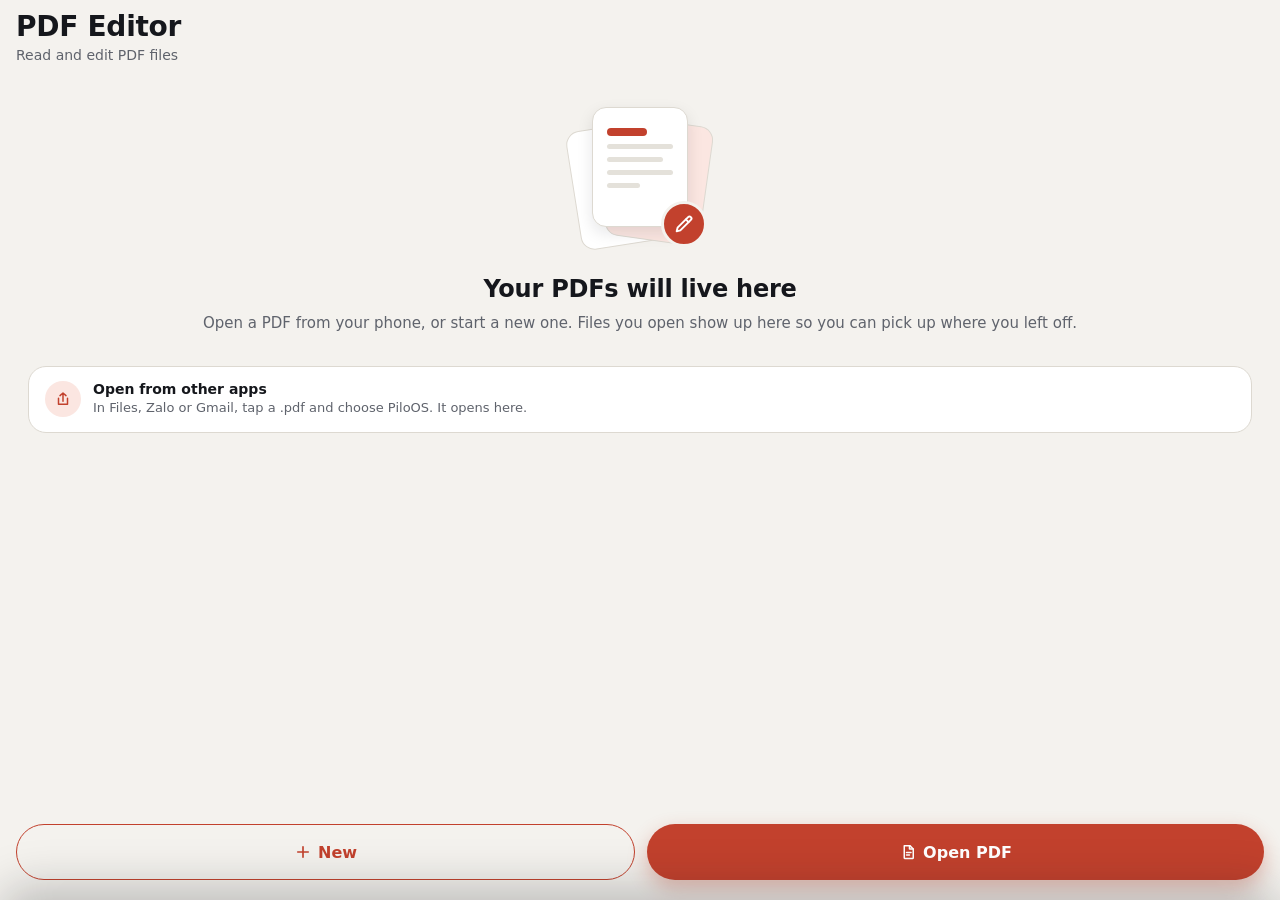
==== mini_apps/src/main/assets/mini_apps/pdf_editor/index.html @ da79ab3e "Add PPT Editor and PDF Editor mini apps PPT Editor: open, edit and present .pptx on the GenOffice pp" ====
<!DOCTYPE html>
<html lang="en" class="wait-launch">
<head>
  <meta charset="UTF-8">
  <meta name="viewport" content="width=device-width, initial-scale=1.0, maximum-scale=1.0, user-scalable=no, viewport-fit=cover">
  <title data-i18n="app.title">PDF Editor</title>
  <link rel="stylesheet" href="base.css">
  <link rel="stylesheet" href="shell.css">
  <link rel="stylesheet" href="style.css">
  <link rel="stylesheet" href="style-read.css">
  <link rel="stylesheet" href="style-sheets.css">
</head>
<body>
<section class="page shell" data-page="home" id="pgHome">
  <header class="shell-top" id="homeTop"></header>
  <div class="shell-body" id="homeBody"><div class="vl" id="homeList"></div></div>
  <div class="shell-actions" id="homeActions"></div>
</section>
<section class="page shell" data-page="doc" id="pgDoc" style="display:none">
  <header class="shell-top bk-top" id="docTop"></header>
  <div class="bk-ro hidden" id="docHint"></div>
  <div class="rd" id="rdWrap">
    <div class="rd-scroll" id="rdScroll"><div class="vl" id="rdHost"></div></div>
    <div class="rd-pill" id="rdPill" aria-live="polite"></div>
    <div class="rd-thumb" id="rdThumb" aria-hidden="true"></div>
    <div class="rd-float" id="rdFloat"></div>
    <div class="rd-busy hidden" id="rdBusy" role="status"></div>
  </div>
  <div class="dc-tools" id="docTools"></div>
  <div class="fd-panel hidden" id="fdPanel"></div>
  <div class="pgs hidden" id="pgsPanel"></div>
</section>
<div class="scrim" id="scrim"></div>
<div class="sheet" id="sheet" role="dialog" aria-modal="true"></div>
<div class="dlg" id="dlg" role="alertdialog" aria-modal="true"></div>
<div class="toast" id="toast" role="status"></div>
<script src="res/colors.js"></script>
<script src="res/dimens.js"></script>
<script src="res/strings.js"></script>
<script src="sdk.js"></script>
<script src="js/i18n/i18n.js"></script>
<script src="js/views/ui.js"></script>
<script src="js/views/icons.js"></script>
<script src="js/models/store.js"></script>
<script src="js/models/pdfsvc.js"></script>
<script src="js/models/doc.js"></script>
<script src="js/models/wrap.js"></script>
<script src="js/models/paragraphs.js"></script>
<script src="js/views/home-view.js"></script>
<script src="js/views/read-view.js"></script>
<script src="js/views/pages-view.js"></script>
<script src="js/views/find-view.js"></script>
<script src="js/views/sheets-view.js"></script>

<script src="js/viewmodels/app-vm.js"></script>
<script src="js/viewmodels/motion-vm.js"></script>
<script src="js/viewmodels/read-vm.js"></script>
<script src="js/viewmodels/text-vm.js"></script>
<script src="js/viewmodels/mark-vm.js"></script>
<script src="js/viewmodels/sign-vm.js"></script>
<script src="js/viewmodels/pages-vm.js"></script>
<script src="js/viewmodels/find-vm.js"></script>
<script src="js/viewmodels/viewer-vm.js"></script>
<script src="js/viewmodels/menu-vm.js"></script>
<script src="main.js"></script>
</body>
</html>
---- mini_apps/src/main/assets/mini_apps/pdf_editor/base.css ----
/* Base — reset, pages, round buttons, sheet, dialog, toast, buttons, fields. Colours: var(--name) from res/colors.js; sizes: var(--px-N) from res/dimens.js. Each app sets --head and --body fonts and its own look on top. */
:root{--out:cubic-bezier(.2,.8,.2,1);--spring:cubic-bezier(.34,1.56,.64,1)}
*{box-sizing:border-box;-webkit-tap-highlight-color:transparent}
html,body{margin:0;height:100%;background:var(--bg);color:var(--ink);font-family:var(--body);-webkit-text-size-adjust:100%}
button{font-family:inherit;color:inherit;cursor:pointer}
input,textarea,select{font-family:inherit;color:inherit}
.hidden{display:none!important}
html.wait-launch body{visibility:hidden}
.page{height:100vh;height:100dvh;display:flex;flex-direction:column;overflow:hidden;position:relative}
.scroll{flex:1 1 auto;min-height:0;overflow-y:auto;overflow-x:hidden;-webkit-overflow-scrolling:touch}
@keyframes rise{from{opacity:0;transform:translateY(8px)}to{opacity:1;transform:none}}
@keyframes pop{0%{transform:scale(.85);opacity:0}100%{transform:scale(1);opacity:1}}
@keyframes fade{from{opacity:0}to{opacity:1}}
@keyframes slide{from{opacity:0;transform:translateX(8px)}to{opacity:1;transform:none}}
@media (prefers-reduced-motion:reduce){*,*::before,*::after{animation-duration:1ms!important;transition-duration:1ms!important;scroll-behavior:auto!important}}
.round{width:var(--px-44);height:var(--px-44);border-radius:50%;border:1px solid var(--line);background:var(--card);display:flex;align-items:center;justify-content:center;padding:0;flex:none;transition:transform .15s var(--spring),background .2s}
.round:active{transform:scale(.88)}
.btn{height:var(--px-52);padding:0 var(--px-22);border:0;border-radius:var(--px-18);background:var(--accent);color:var(--white);font:700 15.5px var(--body);display:inline-flex;align-items:center;justify-content:center;gap:var(--px-8);transition:transform .15s var(--spring),opacity .2s;box-shadow:0 8px 20px var(--glow)}
.btn:active{transform:scale(.95)}.btn:disabled{opacity:.4;box-shadow:none}
.btn.light{background:var(--card);color:var(--ink);border:1px solid var(--line);box-shadow:none}.btn.red{background:var(--danger);box-shadow:none}
.btns{display:flex;gap:var(--px-10);margin-top:var(--px-18)}.btns .btn{flex:1}
.scrim{position:fixed;inset:0;background:var(--scrim);opacity:0;pointer-events:none;transition:opacity .25s;z-index:8}
.scrim.on{opacity:1;pointer-events:auto}
.sheet{position:fixed;left:0;right:0;bottom:0;max-height:90vh;overflow-y:auto;padding:var(--px-12) var(--px-20) calc(var(--px-28) + env(safe-area-inset-bottom));border-radius:var(--px-30) var(--px-30) 0 0;background:var(--bg);box-shadow:0 -14px 48px var(--shadow-hi);transform:translateY(105%);transition:transform .38s var(--out);z-index:9}
.sheet.on{transform:none}
.sheet::before{content:'';display:block;width:42px;height:5px;border-radius:3px;background:var(--line);margin:0 auto var(--px-16)}
.sheet h2{margin:0 0 var(--px-14);font:700 24px var(--head);letter-spacing:-.01em}
.opt{display:flex;align-items:center;gap:var(--px-12);width:100%;padding:var(--px-15,15px) var(--px-4);border:0;border-top:1px solid var(--line);background:transparent;text-align:left;font:600 16.5px var(--body)}
.opt:first-of-type{border-top:0}
.opt .tick{margin-left:auto;color:var(--accent);opacity:0}.opt.on .tick{opacity:1}.opt.danger{color:var(--danger)}
.opt svg{flex:none;color:var(--muted)}
.dlg{position:fixed;left:var(--px-24);right:var(--px-24);top:50%;transform:translateY(-46%) scale(.92);padding:var(--px-24);border-radius:var(--px-28);background:var(--bg);box-shadow:0 22px 64px var(--shadow-hi);opacity:0;pointer-events:none;transition:opacity .2s,transform .3s var(--spring);z-index:10}
.dlg.on{opacity:1;pointer-events:auto;transform:translateY(-50%)}
.dlg h2{margin:0;font:700 22px var(--head)}.dlg p{margin:var(--px-8) 0 0;font:400 15px/1.5 var(--body);color:var(--muted)}
.toast{position:fixed;left:50%;bottom:calc(var(--px-96) + env(safe-area-inset-bottom));transform:translate(-50%,16px);max-width:88%;padding:var(--px-12) var(--px-18);border-radius:var(--px-20);background:var(--ink);color:var(--white);font:600 14px var(--body);display:flex;align-items:center;gap:var(--px-14);opacity:0;pointer-events:none;transition:opacity .25s,transform .3s var(--spring);z-index:11}
.toast.on{opacity:1;transform:translate(-50%,0);pointer-events:auto}
.toast button{border:0;background:transparent;color:var(--accent-soft);font:700 14px var(--body);padding:0}
.field{display:block;width:100%;height:var(--px-52);padding:0 var(--px-16);border-radius:var(--px-16);border:1.5px solid var(--line);background:var(--card);font:500 16px var(--body);outline:0;transition:border-color .2s,box-shadow .2s}
.field:focus{border-color:var(--accent);box-shadow:0 0 0 4px var(--accent-soft)}
.empty{display:flex;flex-direction:column;align-items:center;text-align:center;padding:var(--px-48) var(--px-32) var(--px-96)}
.empty h2{margin:var(--px-24) 0 0;font:700 26px/1.15 var(--head);letter-spacing:-.015em}
.empty p{margin:var(--px-12) 0 0;max-width:290px;font:400 15.5px/1.5 var(--body);color:var(--muted)}
@keyframes pgslide{from{opacity:0;transform:translateX(48px)}to{opacity:1;transform:none}}
@keyframes pgbackslide{from{opacity:0;transform:translateX(-24px)}to{opacity:1;transform:none}}
@keyframes pgback{from{opacity:0;transform:scale(.97)}to{opacity:1;transform:none}}
.pg-slide{animation:pgslide 340ms var(--out) both}.pg-backslide{animation:pgbackslide 260ms var(--out) both}
.ghost{position:fixed;z-index:30;pointer-events:none;overflow:hidden;box-sizing:border-box}
button{position:relative;transition:transform .15s var(--spring)}
button:active{transform:scale(.96)}
.rpl{position:absolute;inset:0;border-radius:inherit;overflow:hidden;pointer-events:none}
.rpl i{position:absolute;border-radius:50%;background:currentColor;opacity:.16;transform:scale(0);animation:rpl 520ms ease-out forwards}
@keyframes rpl{to{transform:scale(1);opacity:0}}
/* Entrance animations play once when the app opens. After that main.js puts class 'still' on <html>, so redrawing a list or coming back to a page never flashes. */
---- mini_apps/src/main/assets/mini_apps/pdf_editor/shell.css ----
/* shell.css — the layout contract of a screen. Link it after base.css (mk.sh --shell copies it).
   One screen is exactly the window high. The top bar and the action bar never move; ONLY .shell-body may scroll.
   The primary action lives in .shell-actions, so it is on screen without any scrolling. */
.shell{height:100vh;height:100dvh;display:flex;flex-direction:column;overflow:hidden;position:relative}
.shell-top{flex:none;display:flex;align-items:center;gap:var(--px-12);padding:calc(var(--px-12) + env(safe-area-inset-top)) var(--px-16) var(--px-8)}
.shell-title{margin:0;flex:1;min-width:0;font:600 var(--px-24)/1.1 var(--head);letter-spacing:-.01em;white-space:nowrap;overflow:hidden;text-overflow:ellipsis}
.shell-body{flex:1 1 auto;min-height:0;overflow-y:auto;overflow-x:hidden;padding:0 var(--px-16);scrollbar-width:none;-webkit-overflow-scrolling:touch}
.shell-body::-webkit-scrollbar{display:none}
/* a screen with nothing to scroll: a preview that takes whatever height is left */
.shell-body.fixed{overflow:hidden;display:flex;flex-direction:column;gap:var(--px-12)}
.shell-actions{flex:none;display:flex;align-items:center;gap:var(--px-12);padding:var(--px-12) var(--px-16) calc(var(--px-20) + env(safe-area-inset-bottom))}
.shell-actions .btn{flex:1;min-width:0;height:var(--px-56);border-radius:var(--px-28);font-size:17px}
.shell-actions .round{width:var(--px-56);height:var(--px-56)}

/* dark variant: a preview-first screen drawn on the app's dark colour */
.shell.dark{background:var(--dark);color:var(--on-accent)}
.shell.dark .shell-title{color:var(--on-accent)}
.shell.dark .round{background:rgba(255,255,255,.1);border-color:rgba(255,255,255,.28);color:var(--on-accent)}

/* tabs that switch how the preview is shown */
.seg{flex:none;display:flex;gap:var(--px-4);padding:var(--px-4);height:var(--px-48);box-sizing:border-box;border-radius:var(--px-24);background:rgba(255,255,255,.12)}
.seg button{flex:1;border:0;border-radius:var(--px-20);background:transparent;color:var(--accent-soft);font:700 var(--px-14) var(--body)}
.seg button.on{background:var(--white);color:var(--ink);font-weight:800}

/* the preview slot takes what is left; the picture inside keeps its ratio */
.stage-slot{flex:1 1 auto;min-height:0;display:flex;align-items:center;justify-content:center}
.stage{position:relative;width:100%;height:100%;border-radius:var(--px-28);overflow:hidden;background:var(--dark);box-shadow:0 22px 48px rgba(0,0,0,.45),0 0 0 1px rgba(255,255,255,.16)}
.stage>canvas,.stage>img,.stage>video{display:block;width:100%;height:100%;object-fit:cover}

/* tool buttons: each opens a sheet; the label on top, the current value under it */
.tool-row{flex:none;display:grid;grid-template-columns:repeat(4,minmax(0,1fr));gap:var(--px-8)}
.tool{min-height:var(--px-60);padding:var(--px-8) var(--px-4);border-radius:var(--px-16);border:1px solid rgba(255,255,255,.22);background:rgba(255,255,255,.1);color:var(--on-accent);display:flex;flex-direction:column;align-items:center;justify-content:center;gap:var(--px-2)}
.tool small{font:700 var(--px-12) var(--body);color:var(--accent-soft)}
.tool b{max-width:100%;font:800 var(--px-14) var(--body);white-space:nowrap;overflow:hidden;text-overflow:ellipsis}
.tool:active{transform:scale(.96)}
---- mini_apps/src/main/assets/mini_apps/pdf_editor/style.css ----
/* PDF Editor: fonts, shared buttons, the home page and the error sheet. The document page is in style-read.css. */
@font-face{font-family:'Bricolage Grotesque';src:url('/pilo-fonts/bricolage_grotesque.ttf') format('truetype');font-weight:200 800;font-display:swap}
@font-face{font-family:'PdfArimo';src:url('fonts/engine/Arimo.ttf') format('truetype')}
@font-face{font-family:'PdfTinos';src:url('fonts/engine/Tinos-Regular.ttf') format('truetype')}
@font-face{font-family:'PdfTinos';font-weight:700;src:url('fonts/engine/Tinos-Bold.ttf') format('truetype')}
@font-face{font-family:'PdfCousine';src:url('fonts/engine/Cousine-Regular.ttf') format('truetype')}
@font-face{font-family:'PdfCousine';font-weight:700;src:url('fonts/engine/Cousine-Bold.ttf') format('truetype')}
@font-face{font-family:'Instrument Sans';src:url('/pilo-fonts/instrument_sans.ttf') format('truetype');font-weight:400 700;font-display:swap}
:root{--head:'Bricolage Grotesque',system-ui,sans-serif;--body:'Instrument Sans',system-ui,sans-serif}
.shell-title{font-family:var(--head);font-weight:700;font-size:28px}
.btn.ol{background:transparent;color:var(--accent);border:1.5px solid var(--accent);box-shadow:none}
.btn.ol:active{background:var(--accent-soft)}
.ib{flex:none;width:var(--px-44);height:var(--px-44);padding:0;border:0;border-radius:50%;background:transparent;color:var(--ink);display:flex;align-items:center;justify-content:center}
.ib.off{opacity:.35}
.pill{flex:none;height:var(--px-40);padding:0 var(--px-16);border:1.5px solid var(--accent);border-radius:var(--px-20);background:transparent;color:var(--accent);font:600 14px var(--body);display:inline-flex;align-items:center;gap:var(--px-6)}
.pill.solid{background:var(--accent);color:var(--on-accent)}
.pill:disabled{background:var(--chip);border-color:var(--chip);color:var(--muted)}
.pad{height:calc(var(--px-96) + env(safe-area-inset-bottom))}

/* home */
.hm-ttl{flex:1;min-width:0}
.hm-sub{margin:var(--px-4) 0 0;font:400 14px var(--body);color:var(--muted)}
.hm-find{flex:1;display:flex;align-items:center;gap:var(--px-8);height:var(--px-48);padding:0 var(--px-4) 0 var(--px-16);border-radius:var(--px-24);background:var(--card);border:1.5px solid var(--accent)}
.hm-find>span{color:var(--muted);display:flex}
.hm-in{flex:1;min-width:0;border:0;outline:0;background:transparent;font:500 15px var(--body)}
.hm-find .ib{width:var(--px-40);height:var(--px-40)}
.vl{position:relative;flex:none}
.hm-hd{font:600 11px var(--body);letter-spacing:.08em;text-transform:uppercase;color:var(--muted)}
.hm-card{display:flex;align-items:center;gap:var(--px-12);height:68px;padding:0 var(--px-4) 0 var(--px-12);border-radius:var(--px-16);background:var(--card);border:1px solid var(--line);position:relative;overflow:hidden;transition:transform .15s var(--spring)}
.hm-card:active{transform:scale(.98)}
.hm-th{flex:none;width:36px;height:46px;border-radius:5px;background:var(--card);border:1px solid var(--line);padding:6px 5px;display:flex;flex-direction:column;gap:3px;box-shadow:0 1px 3px var(--shadow)}
.hm-th i{height:3px;width:70%;border-radius:2px;background:var(--accent)}
.hm-th b{height:2px;border-radius:1px;background:var(--chip)}.hm-th b:nth-child(3){width:85%}.hm-th b:nth-child(5){width:55%}
.hm-txt{flex:1;min-width:0;display:flex;flex-direction:column;gap:2px}
.hm-txt b{font:600 15px var(--body);white-space:nowrap;overflow:hidden;text-overflow:ellipsis}
.hm-txt small{display:flex;align-items:center;gap:6px;font:400 12px var(--body);color:var(--muted);white-space:nowrap;overflow:hidden;text-overflow:ellipsis}
.hm-dot{flex:none;width:6px;height:6px;border-radius:3px;display:inline-block}.hm-dot.ok{background:var(--ok)}.hm-dot.warn{background:var(--warn)}
.hm-more{width:40px;color:var(--muted)}
.hm-none{margin:var(--px-48) 0;text-align:center;color:var(--muted);font:400 15px var(--body)}
html:not(.still) .vrow.hr:nth-child(-n+5){animation:rise 360ms var(--out) both}
html:not(.still) .vrow.hr:nth-child(2){animation-delay:30ms}html:not(.still) .vrow.hr:nth-child(3){animation-delay:60ms}html:not(.still) .vrow.hr:nth-child(4){animation-delay:90ms}html:not(.still) .vrow.hr:nth-child(5){animation-delay:120ms}
.hm-empty{display:flex;flex-direction:column;align-items:center;text-align:center;padding:var(--px-32) var(--px-12) var(--px-24)}
.hm-empty h2{margin:var(--px-22) 0 0;font:700 24px/1.2 var(--head);letter-spacing:-.01em}
.hm-empty>p{margin:var(--px-8) 0 0;font:400 15px/1.5 var(--body);color:var(--muted)}
.hm-art{position:relative;width:150px;height:150px}
.hm-art span{position:absolute;border-radius:14px}
.hm-art .p1{left:8px;top:22px;width:96px;height:120px;background:var(--card);border:1px solid var(--line);transform:rotate(-9deg)}
.hm-art .p2{left:46px;top:18px;width:96px;height:120px;background:var(--accent-soft);border:1px solid var(--line);transform:rotate(8deg)}
.hm-art .p3{left:27px;top:4px;width:96px;height:120px;background:var(--card);border:1px solid var(--line);padding:20px 14px;display:flex;flex-direction:column;gap:8px;box-shadow:0 6px 16px var(--shadow)}
.hm-art .p3 i{height:8px;width:60%;border-radius:4px;background:var(--accent)}.hm-art .p3 b{height:5px;border-radius:3px;background:var(--chip)}.hm-art .p3 b:nth-child(3){width:85%}.hm-art .p3 b:nth-child(5){width:50%}
.hm-art .pen{right:8px;bottom:6px;width:46px;height:46px;border-radius:23px;background:var(--accent);color:var(--on-accent);border:3px solid var(--bg);display:flex;align-items:center;justify-content:center}
html:not(.still) .hm-art{animation:rise .5s var(--out) both}
html:not(.still) .hm-empty h2,html:not(.still) .hm-empty>p{animation:rise .45s var(--out) both .06s}
html:not(.still) .hm-btns{animation:rise .45s var(--out) both .12s}html:not(.still) .hm-tip{animation:rise .45s var(--out) both .18s}
.hm-btns{margin-top:var(--px-24);width:100%;display:flex;flex-direction:column;gap:var(--px-10)}
.hm-btns .btn{height:var(--px-52);border-radius:var(--px-26)}
.hm-tip{margin-top:var(--px-32);width:100%;padding:var(--px-14) var(--px-16);border-radius:var(--px-18);background:var(--card);border:1px solid var(--line);display:flex;gap:var(--px-12);align-items:flex-start;text-align:left}
.hm-tip .ti{flex:none;width:36px;height:36px;border-radius:18px;background:var(--accent-soft);color:var(--accent);display:flex;align-items:center;justify-content:center}
.hm-tip b{display:block;font:600 14px var(--body)}.hm-tip small{display:block;margin-top:2px;font:400 13px/1.45 var(--body);color:var(--muted)}

/* error sheet */
.er{display:flex;gap:14px;align-items:flex-start}.er h2{margin:0;font:700 18px var(--head)}.er p{margin:4px 0 0;font:400 13px/1.45 var(--body);color:var(--muted)}
.er-i{flex:none;width:44px;height:44px;border-radius:22px;background:var(--warn-soft);color:var(--warn);display:flex;align-items:center;justify-content:center}
.er+.btn{margin-top:var(--px-16)}
.shell-actions .btn{white-space:nowrap;padding:0 var(--px-14);font-size:16px;gap:var(--px-6)}
---- mini_apps/src/main/assets/mini_apps/pdf_editor/style-read.css ----
/* PDF Editor — the document page: the list of pages, the layers over them, the tool bars, the page manager and the find results. */
.bk-top{gap:var(--px-2);padding-left:var(--px-4);padding-right:var(--px-8)}
.bk-ttl{flex:1;min-width:0;display:flex;flex-direction:column;gap:2px}
.bk-ttl b{font:600 15px var(--body);white-space:nowrap;overflow:hidden;text-overflow:ellipsis}
.bk-ttl small{display:flex;align-items:center;gap:5px;font:400 12px var(--body);color:var(--ok)}
.bk-ttl small{white-space:nowrap;overflow:hidden;text-overflow:ellipsis}
.bk-top{position:relative}
.bk-ttl small.saving{color:var(--accent)}
.bk-ttl small.saving i{width:10px;height:10px;box-sizing:border-box;background:none;border:2px solid currentColor;border-top-color:transparent;animation:spin .7s linear infinite}
.bk-ttl small.pop{color:var(--ok);animation:okpop .45s var(--spring) both}
.bk-ttl small.pop i{animation:okdot .5s var(--spring) both}
@keyframes okpop{0%{opacity:0;transform:translateY(5px)}100%{opacity:1;transform:none}}
@keyframes okdot{0%{transform:scale(0)}60%{transform:scale(1.9)}100%{transform:scale(1)}}
.bk-top.saving::after{content:'';position:absolute;left:0;bottom:0;height:2px;width:35%;border-radius:1px;background:var(--accent);animation:sweep 1s var(--out) infinite}
@keyframes sweep{0%{transform:translateX(-100%)}100%{transform:translateX(290%)}}
@media (prefers-reduced-motion:reduce){.bk-top.saving::after,.bk-ttl small.saving i{animation-duration:2s}}
.bk-ttl small.warn{color:var(--warn)}.bk-ttl small.mute{color:var(--muted)}
.bk-ttl small i{width:6px;height:6px;border-radius:3px;background:currentColor}
.bk-top .ib{width:40px}.bk-top .pill{margin-left:var(--px-4)}
@media (max-width:360px){.bk-top{padding-right:var(--px-4)}.bk-top .ib{width:34px}.bk-top .pill{height:36px;padding:0 var(--px-12);font-size:13px;margin-left:0}.bk-ttl{min-width:72px}}
.bk-ro{flex:none;display:flex;align-items:center;gap:var(--px-8);padding:var(--px-8) var(--px-16);background:var(--accent-soft);color:var(--accent-text);font:500 13px var(--body)}
.bk-ro b{flex:1;font-weight:500}
.bk-msg{margin:var(--px-48) 0;text-align:center;color:var(--muted);font:400 15px var(--body)}

/* the pages */
.rd{position:relative;flex:1 1 auto;min-height:0;background:var(--stage);overflow:hidden}
.rd-scroll{position:absolute;inset:0;overflow:auto;padding-top:var(--px-12);scrollbar-width:none;overscroll-behavior:contain}
.rd-scroll::-webkit-scrollbar{display:none}
.rd-scroll .vl{transform-origin:0 0}
.pg{position:relative;margin-left:12px;background:var(--white);box-shadow:0 6px 20px var(--shadow)}
.pg:not(.rdy){background:linear-gradient(100deg,var(--white) 30%,var(--bg) 50%,var(--white) 70%) 0 0/200% 100%;animation:shim 1.2s linear infinite}
@keyframes shim{to{background-position:-200% 0}}
.pc{position:absolute;inset:0;width:100%;height:100%;display:block}
.ov{position:absolute;inset:0;touch-action:pan-x pan-y}
[data-mode="annot"] .ov,[data-mode="redact"] .ov{touch-action:pan-y}
[data-mode="annot"][data-tool="pen"] .ov,[data-mode="redact"][data-area="true"] .ov{touch-action:none}
.rd-pill{position:absolute;top:var(--px-10);left:50%;transform:translate(-50%,-8px);padding:6px 14px;border-radius:16px;background:var(--tip);color:var(--on-accent);font:600 13px var(--body);font-variant-numeric:tabular-nums;opacity:0;pointer-events:none;transition:opacity .2s linear,transform .25s var(--out);z-index:4}
.rd-pill.on{opacity:1;transform:translate(-50%,0)}
.rd-thumb{position:absolute;right:3px;top:0;width:3px;border-radius:2px;background:var(--scroll-thumb);opacity:0;pointer-events:none;transition:opacity .25s linear;z-index:4}
.rd-thumb.on{opacity:1}
.rd-busy{position:absolute;left:50%;bottom:var(--px-16);transform:translateX(-50%);display:flex;align-items:center;gap:var(--px-10);padding:var(--px-10) var(--px-18);border-radius:22px;background:var(--tip);color:var(--on-accent);font:500 14px var(--body);z-index:6;white-space:nowrap}
.spin{width:16px;height:16px;border-radius:50%;border:2px solid var(--stat-mute);border-top-color:var(--on-accent);animation:spin .7s linear infinite}
@keyframes spin{to{transform:rotate(1turn)}}

/* layers over a page */
.bn{position:absolute;background:var(--white);pointer-events:none;z-index:1}
.bn canvas{display:block;width:100%;height:100%;mix-blend-mode:multiply;will-change:transform}
.blk{position:absolute;z-index:2;border-radius:3px;background:var(--block-fill)}
.blk::before{content:'';position:absolute;inset:-1px;border:1px dashed var(--block-line);border-radius:3px;opacity:.4;pointer-events:none}
.blk.sel::before{display:none}
.blk.sel{outline:2px solid var(--block-line);outline-offset:1px;background:var(--block-sel)}
.blk.mv{touch-action:none;cursor:grab}
.hit{position:absolute;background:var(--find-hit);mix-blend-mode:multiply;border-radius:2px;pointer-events:none}
.hit.cur{background:var(--find-cur);outline:1.5px solid var(--accent)}
.mk{position:absolute;background:var(--redact-ink);opacity:.82;border:1.5px solid var(--redact-ink);border-radius:2px;animation:pop .28s var(--out) both}
@keyframes pop{0%{opacity:0;transform:scale(.97)}100%{opacity:.82;transform:none}}
.drag{position:absolute;background:var(--accent-soft);border:1.5px dashed var(--accent);pointer-events:none;opacity:.8}
.inkp{position:absolute;inset:0;width:100%;height:100%;pointer-events:none}
.inkp polyline{fill:none;stroke-width:2.4;stroke-linecap:round;stroke-linejoin:round}
.sgbox{position:absolute;z-index:3;border:1.5px dashed var(--accent);background:var(--block-fill);touch-action:none;cursor:move}
.sgbox img{display:block;width:100%;height:100%;pointer-events:none;user-select:none}
.sgbox .h{position:absolute;width:13px;height:13px;border-radius:7px;background:var(--accent);border:2px solid var(--white);box-sizing:border-box}
.sgbox .h::after{content:'';position:absolute;inset:-14px}
.sgbox .tl{left:-8px;top:-8px}.sgbox .tr{right:-8px;top:-8px}.sgbox .bl{left:-8px;bottom:-8px}.sgbox .br{right:-8px;bottom:-8px}

/* the bar over the selected box */
.rd-float{position:absolute;z-index:5;display:flex;gap:2px;padding:4px;border-radius:14px;background:var(--tip);box-shadow:0 8px 22px var(--shadow-hi);opacity:0;pointer-events:none;transform:scale(.92);transform-origin:50% 100%;transition:opacity .15s linear,transform .22s var(--spring)}
.rd-float.on{opacity:1;pointer-events:auto;transform:none}
.rd-float button{height:36px;padding:0 var(--px-12);border:0;border-radius:10px;background:transparent;color:var(--on-accent);font:600 13px var(--body)}
.rd-float .fl-a{background:var(--accent)}.rd-float .dg{color:var(--accent-hi)}

/* tool bars */
.dc-tools{flex:none;background:var(--surface);border-top:1px solid var(--line);padding-bottom:env(safe-area-inset-bottom)}
.finding .dc-tools{display:none}
.dc-row{display:grid;grid-auto-flow:column;grid-auto-columns:1fr}
.dc-b{height:62px;border:0;background:transparent;display:flex;flex-direction:column;align-items:center;justify-content:center;gap:3px;font:500 11.5px var(--body);color:var(--ink-soft)}
.dc-b.on{color:var(--accent)}
.an-row{display:flex;gap:6px;padding:8px 10px 0}
.an-b{flex:1;height:52px;border:0;border-radius:12px;background:transparent;display:flex;flex-direction:column;align-items:center;justify-content:center;gap:2px;font:500 11px var(--body);color:var(--ink-soft)}
.an-b.on{background:var(--accent-soft);color:var(--accent-text)}
.an-sw{display:flex;gap:10px;padding:8px 14px 10px}.an-sw .sx-sw{height:34px}
.rx{padding:0 14px 12px}.rx .an-row{padding:8px 0 0}
.rx-note{display:flex;gap:10px;margin:10px 0;padding:10px 12px;border-radius:12px;background:var(--warn-soft);color:var(--warn-ink);font:400 13px/1.4 var(--body)}
.rx-note svg{flex:none;margin-top:1px}
.rx-btns{display:flex;gap:10px}.rx-btns .btn{flex:1;height:48px}.rx-btns .btn:not(.light){background:var(--ink)}.rx-btns .btn:disabled{opacity:.4}
.sg-bar{display:flex;gap:10px;padding:10px 14px}.sg-bar .btn{flex:1;height:48px}

/* page manager */
.pgs{position:absolute;inset:0;z-index:7;display:flex;flex-direction:column;background:var(--bg);opacity:0;transform:translateY(24px);transition:opacity .2s linear,transform .26s var(--out)}
.pgs.on{opacity:1;transform:none}
.pgs-top{flex:none;display:flex;align-items:center;gap:var(--px-4);padding:calc(var(--px-8) + env(safe-area-inset-top)) var(--px-12) var(--px-8) var(--px-4);border-bottom:1px solid var(--line)}
.pgs-grid{flex:1;min-height:0;overflow:auto;display:grid;grid-template-columns:repeat(3,minmax(0,1fr));gap:var(--px-14);padding:var(--px-14);align-content:start}
.pgc{position:relative;padding:0;border:2px solid transparent;border-radius:8px;background:var(--white);box-shadow:0 3px 10px var(--shadow);overflow:hidden}
.pgc canvas{display:block;width:100%;height:auto;aspect-ratio:3/4;opacity:0;transition:opacity .2s linear}.pgc.rdy canvas{opacity:1}
.pgc b{position:absolute;bottom:6px;left:50%;transform:translateX(-50%);min-width:24px;height:20px;padding:0 6px;border-radius:10px;background:var(--tip);color:var(--on-accent);font:600 11px var(--body);display:flex;align-items:center;justify-content:center;box-sizing:border-box}
.pgc i{position:absolute;top:6px;right:6px;width:22px;height:22px;border-radius:11px;background:var(--accent);color:var(--on-accent);display:none;align-items:center;justify-content:center}
.pgc.on{border-color:var(--accent)}.pgc.on i{display:flex}
.pgs-bar{flex:none;display:flex;overflow-x:auto;gap:var(--px-4);padding:var(--px-8) var(--px-10) calc(var(--px-8) + env(safe-area-inset-bottom));border-top:1px solid var(--line);background:var(--surface);scrollbar-width:none}
.pgb{flex:none;min-width:66px;height:56px;border:0;border-radius:12px;background:transparent;display:flex;flex-direction:column;align-items:center;justify-content:center;gap:3px;font:500 11px var(--body);color:var(--ink-soft)}
.pgb.danger{color:var(--danger)}

/* find */
.fd-panel{flex:none;height:38%;overflow:auto;background:var(--surface);border-top:1px solid var(--line);padding:var(--px-6) var(--px-10)}
.fd-in{flex:1;min-width:0;height:44px;padding:0 var(--px-12);border:1.5px solid var(--accent);border-radius:var(--px-12);background:var(--card);display:flex;align-items:center;gap:var(--px-8)}
.fd-in span{flex:none;font:600 12px var(--body);color:var(--muted)}
.fd-cs{flex:none;width:40px;height:36px;padding:0;font:600 14px var(--body)}
.fd-sum{padding:var(--px-8) var(--px-6);font:600 12px var(--body);letter-spacing:.05em;text-transform:uppercase;color:var(--muted)}
.res{display:flex;align-items:center;gap:var(--px-12);width:100%;min-height:52px;padding:var(--px-8) var(--px-10);border:0;border-radius:12px;background:transparent;text-align:left;color:var(--ink)}
.res.on{background:var(--accent-soft)}
.res .chip{flex:none;min-width:44px;height:28px;padding:0 var(--px-10);border-radius:14px;background:var(--chip);display:flex;align-items:center;justify-content:center;font:600 12px var(--body);font-variant-numeric:tabular-nums}
.res.on .chip{background:var(--accent);color:var(--on-accent)}
.snip{flex:1;min-width:0;font:400 14px/1.35 var(--body);color:var(--ink-soft);display:-webkit-box;-webkit-line-clamp:2;-webkit-box-orient:vertical;overflow:hidden}
.snip b{font-weight:700;background:var(--find-hit);color:var(--ink)}

/* sheets of this app */
.tx-in{width:100%;box-sizing:border-box;border:1.5px solid var(--accent);border-radius:14px;background:var(--white);padding:12px 14px;font:400 15px/1.5 var(--body);color:var(--ink);resize:none;outline:0}
.sg-row{display:flex;gap:10px;overflow-x:auto;padding:4px 0 10px;scrollbar-width:none}
.sg-t{flex:none;width:112px;height:76px;border:1px solid var(--line);border-radius:16px;background:var(--white);display:flex;align-items:center;justify-content:center;padding:6px}
.sg-t img{max-width:100%;max-height:100%}
.sg-t.on{border:2px solid var(--accent)}
.sg-t.new{width:84px;border:1.5px dashed var(--accent);background:transparent;color:var(--accent-text);flex-direction:column;gap:4px;font:600 12px var(--body)}
.sg-pad{position:relative}
#sgPad{display:block;width:100%;height:160px;border:1px solid var(--line);border-radius:14px;background:var(--white);touch-action:none}
#sgHint{position:absolute;left:0;right:0;top:50%;margin:0;transform:translateY(-50%);text-align:center;color:var(--muted);font:400 14px var(--body);pointer-events:none}
.sx-b.on b,.sx-b.on em{color:var(--accent-text)}
---- mini_apps/src/main/assets/mini_apps/pdf_editor/style-sheets.css ----
/* Sheet Editor: bottom sheets, find panel and print. */
.sx-hd{display:flex;align-items:flex-start;justify-content:space-between;gap:var(--px-12);margin-bottom:var(--px-8)}
.sx-hd h2{margin:0;font:700 22px var(--head)}.sx-hd small{display:block;margin-top:2px;font:400 13px var(--body);color:var(--muted)}
.sx-sec{margin:var(--px-18) 0 var(--px-8);font:600 12px var(--body);letter-spacing:.06em;text-transform:uppercase;color:var(--muted)}
.sx-g4{display:grid;grid-template-columns:repeat(4,minmax(0,1fr));gap:var(--px-8)}.sx-g2{display:grid;grid-template-columns:repeat(2,minmax(0,1fr));gap:var(--px-8)}.sx-g2+.sx-g2,.sx-g4+.sx-g2{margin-top:var(--px-8)}
.sx-b{min-height:var(--px-48);padding:0 var(--px-8);border:1px solid var(--line);border-radius:var(--px-12);background:var(--card);color:var(--ink);font:500 14px var(--body);display:flex;align-items:center;justify-content:center;gap:var(--px-8);flex-direction:row}
.sx-b b,.sx-b em,.sx-b u,.sx-b s{font-size:17px;font-weight:700}.sx-b em{font-weight:600}
.sx-b small{font:500 12px var(--body)}
.sx-b.on{border:1.5px solid var(--accent);background:var(--accent-soft);color:var(--accent-text)}
.sx-b.danger{color:var(--danger)}
.sx-b.wide{justify-content:flex-start;padding:0 var(--px-12)}
.sx-step,.sx-line{display:flex;align-items:center;justify-content:space-between;min-height:var(--px-48);padding:0 var(--px-14);font:500 14px var(--body);color:var(--ink)}
.sx-step{margin-top:var(--px-8);border:1px solid var(--line);border-radius:var(--px-12);background:var(--card)}
.sx-step span:last-child,.sx-st{display:flex;align-items:center;gap:var(--px-10)}
.sx-step button,.sx-st button{width:44px;height:44px;border:1px solid var(--line);border-radius:var(--px-12);background:var(--card);font:600 18px var(--body);color:var(--ink)}
.sx-step b,.sx-st b{min-width:30px;text-align:center;font:600 16px var(--body)}
.sx-card{margin-top:var(--px-12);border:1px solid var(--line);border-radius:var(--px-14);background:var(--card)}
.sx-card .sx-line+.sx-line{border-top:1px solid var(--line)}
button.sx-line{width:100%;border:0;background:transparent;text-align:left}.sx-line.card{margin-top:0;border:1px solid var(--line);border-radius:var(--px-12);background:var(--card);margin-bottom:var(--px-8)}
.lk{color:var(--accent);font:600 14px var(--body)}
.sx-sws{display:flex;gap:var(--px-10)}
.sx-sw{flex:1;height:var(--px-44);border-radius:var(--px-12);border:1px solid var(--line)}
.sx-sw.on{border:2.5px solid var(--accent)}
.sx-sw2{width:46px;height:28px;border-radius:14px;background:var(--chip);position:relative;flex:none;transition:background .18s var(--out)}
.sx-sw2 i{position:absolute;left:3px;top:3px;width:22px;height:22px;border-radius:11px;background:var(--card);box-shadow:0 1px 3px var(--shadow-hi);transition:transform .18s var(--out)}
.sx-sw2.on{background:var(--accent)}.sx-sw2.on i{transform:translateX(18px)}
.sx-list{display:flex;flex-direction:column}
.sx-rad{display:flex;align-items:center;gap:var(--px-12);min-height:var(--px-48);padding:0 var(--px-12);border:0;border-radius:var(--px-12);background:transparent;text-align:left;font:500 15px var(--body);color:var(--ink)}
.sx-rad i{flex:none;width:20px;height:20px;border-radius:10px;border:1.5px solid var(--muted);box-sizing:border-box}
.sx-rad.on{background:var(--accent-soft)}.sx-rad.on i{border:6px solid var(--accent);background:var(--card)}
.sx-rad span{flex:1}.sx-rad small{font:400 14px var(--body);color:var(--muted);font-variant-numeric:tabular-nums}
.sx-find{display:flex;align-items:center;gap:var(--px-10);height:var(--px-46,46px);padding:0 var(--px-14);border:1px solid var(--line);border-radius:var(--px-14);background:var(--card);color:var(--muted);margin:var(--px-8) 0}
.sx-find input,.fd-in input{flex:1;min-width:0;border:0;outline:0;background:transparent;font:400 15px var(--body);color:var(--ink)}
.sx-chips{display:flex;gap:var(--px-6);overflow-x:auto;scrollbar-width:none;padding:var(--px-4) 0 var(--px-8)}.sx-chips::-webkit-scrollbar{display:none}
.sx-chip{flex:none;height:36px;padding:0 var(--px-14);border-radius:18px;border:1px solid var(--line);background:var(--card);color:var(--muted);font:500 13px var(--body)}
.sx-chip.on{background:var(--accent);border-color:var(--accent);color:var(--on-accent);font-weight:600}
.sx-fn{display:block;width:100%;min-height:62px;padding:var(--px-8) var(--px-12);border:0;border-bottom:1px solid var(--line);background:transparent;text-align:left}
.sx-fn b{display:block;font:600 14px var(--body);color:var(--accent)}.sx-fn small{display:block;margin-top:2px;font:400 13px var(--body);color:var(--muted)}
.sx-none,.sx-note{margin:var(--px-16) 0;font:400 13px/1.45 var(--body);color:var(--muted);text-align:center}
.sx-hd2{display:flex;align-items:center;justify-content:space-between}.lnk{border:0;background:transparent;color:var(--accent);font:600 13px var(--body);padding:var(--px-8)}
.sx-sh{display:flex;align-items:center;border-radius:var(--px-12);padding:var(--px-2) var(--px-4)}.sx-sh.on{background:var(--accent-soft)}
.sx-sh-m{flex:1;min-width:0;min-height:56px;border:0;background:transparent;text-align:left;padding:0 var(--px-8)}.sx-sh-m b{display:block;font:600 15px var(--body)}.sx-sh-m small{display:block;margin-top:1px;font:400 12px var(--body);color:var(--muted)}
.sx-add{margin-top:var(--px-8);width:100%;height:52px;border:1.5px dashed var(--accent);border-radius:var(--px-14);background:transparent;color:var(--accent);font:600 14px var(--body);display:flex;align-items:center;justify-content:center;gap:var(--px-8)}
.sx-meta{margin:calc(var(--px-8) * -1) 0 var(--px-8);font:400 13px var(--body);color:var(--muted)}
.op-t{display:flex;flex-direction:column;gap:2px}.op-t small{font:400 13px var(--body);color:var(--muted);font-weight:400}
.dlg .btns{margin-top:var(--px-18)}
.fd-in{flex:1;min-width:0;height:44px;padding:0 var(--px-12);border:1.5px solid var(--accent);border-radius:var(--px-12);background:var(--card);display:flex;align-items:center;gap:var(--px-8)}
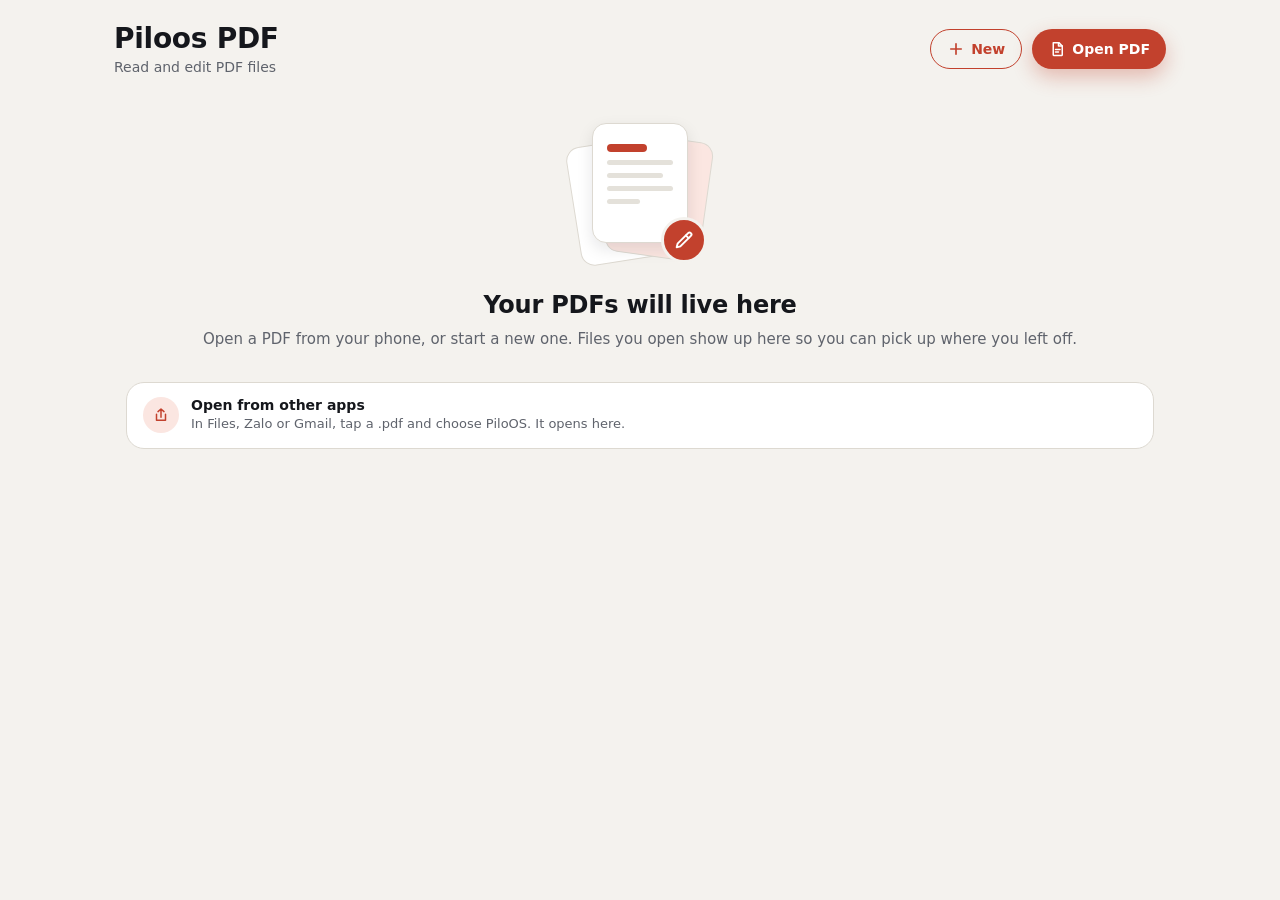
==== commit 7b570fa4: "Piloos PDF 1.0.0: desktop layout, reflow reading, forms, links and contents, pictures and stamps, sh" ====
--- a/mini_apps/src/main/assets/mini_apps/pdf_editor/index.html
+++ b/mini_apps/src/main/assets/mini_apps/pdf_editor/index.html
@@ -3,31 +3,41 @@
 <head>
   <meta charset="UTF-8">
   <meta name="viewport" content="width=device-width, initial-scale=1.0, maximum-scale=1.0, user-scalable=no, viewport-fit=cover">
-  <title data-i18n="app.title">PDF Editor</title>
+  <title data-i18n="app.title">Piloos PDF</title>
   <link rel="stylesheet" href="base.css">
   <link rel="stylesheet" href="shell.css">
   <link rel="stylesheet" href="style.css">
+  <link rel="stylesheet" href="nav.css">
   <link rel="stylesheet" href="style-read.css">
   <link rel="stylesheet" href="style-sheets.css">
+  <link rel="stylesheet" href="style-reflow.css">
+  <link rel="stylesheet" href="controls.css">
+  <link rel="stylesheet" href="style-desk.css">
 </head>
 <body>
 <section class="page shell" data-page="home" id="pgHome">
   <header class="shell-top" id="homeTop"></header>
+  <div class="hm-cols" id="homeCols"></div>
   <div class="shell-body" id="homeBody"><div class="vl" id="homeList"></div></div>
   <div class="shell-actions" id="homeActions"></div>
 </section>
 <section class="page shell" data-page="doc" id="pgDoc" style="display:none">
   <header class="shell-top bk-top" id="docTop"></header>
+  <nav class="dk-menu" id="dkMenu" aria-label="Menu"></nav>
+  <div class="dc-tools" id="docTools"></div>
   <div class="bk-ro hidden" id="docHint"></div>
+  <aside class="dk-thumbs" id="dkThumbs" aria-label="Pages"></aside>
   <div class="rd" id="rdWrap">
     <div class="rd-scroll" id="rdScroll"><div class="vl" id="rdHost"></div></div>
+    <div class="rf" id="rfScroll" data-th="light"><article class="rf-art" id="rfHost"></article></div>
     <div class="rd-pill" id="rdPill" aria-live="polite"></div>
     <div class="rd-thumb" id="rdThumb" aria-hidden="true"></div>
     <div class="rd-float" id="rdFloat"></div>
     <div class="rd-busy hidden" id="rdBusy" role="status"></div>
   </div>
-  <div class="dc-tools" id="docTools"></div>
+  <aside class="dk-panel" id="dkPanel" aria-label="Panel"></aside>
   <div class="fd-panel hidden" id="fdPanel"></div>
+  <footer class="dk-status" id="dkStatus"></footer>
   <div class="pgs hidden" id="pgsPanel"></div>
 </section>
 <div class="scrim" id="scrim"></div>
@@ -39,7 +49,11 @@
 <script src="res/strings.js"></script>
 <script src="sdk.js"></script>
 <script src="js/i18n/i18n.js"></script>
+<script src="js/models/wide-mode.js"></script>
 <script src="js/views/ui.js"></script>
+<script src="js/views/controls.js"></script>
+<script src="js/views/popmenu.js"></script>
+<script src="js/views/ui-nav.js"></script>
 <script src="js/views/icons.js"></script>
 <script src="js/models/store.js"></script>
 <script src="js/models/pdfsvc.js"></script>
@@ -62,6 +76,14 @@
 <script src="js/viewmodels/find-vm.js"></script>
 <script src="js/viewmodels/viewer-vm.js"></script>
 <script src="js/viewmodels/menu-vm.js"></script>
+<script src="js/viewmodels/reflow-vm.js"></script>
+<script src="js/viewmodels/desk-vm.js"></script>
+<script src="js/viewmodels/all-vm.js"></script>
+<script src="js/viewmodels/nav-vm.js"></script>
+<script src="js/viewmodels/forms-vm.js"></script>
+<script src="js/viewmodels/pageops-vm.js"></script>
+<script src="js/viewmodels/home-desk.js"></script>
+<script src="js/viewmodels/extras-vm.js"></script>
 <script src="main.js"></script>
 </body>
 </html>
--- a/mini_apps/src/main/assets/mini_apps/pdf_editor/style.css
+++ b/mini_apps/src/main/assets/mini_apps/pdf_editor/style.css
@@ -1,4 +1,4 @@
-/* PDF Editor: fonts, shared buttons, the home page and the error sheet. The document page is in style-read.css. */
+/* Piloos PDF: fonts, shared buttons, the home page and the error sheet. The document page is in style-read.css. */
 @font-face{font-family:'Bricolage Grotesque';src:url('/pilo-fonts/bricolage_grotesque.ttf') format('truetype');font-weight:200 800;font-display:swap}
 @font-face{font-family:'PdfArimo';src:url('fonts/engine/Arimo.ttf') format('truetype')}
 @font-face{font-family:'PdfTinos';src:url('fonts/engine/Tinos-Regular.ttf') format('truetype')}
@@ -63,3 +63,31 @@
 .er-i{flex:none;width:44px;height:44px;border-radius:22px;background:var(--warn-soft);color:var(--warn);display:flex;align-items:center;justify-content:center}
 .er+.btn{margin-top:var(--px-16)}
 .shell-actions .btn{white-space:nowrap;padding:0 var(--px-14);font-size:16px;gap:var(--px-6)}
+
+.hm-th.pic{padding:0;overflow:hidden;width:68px;height:44px}.hm-th.pic img{display:block;width:100%;height:100%;object-fit:cover}
+
+/* grid view of the list: two tiles to a row, the first slide big over the name */
+.hm-pair{display:grid;grid-template-columns:1fr 1fr;gap:var(--px-12);height:100%}
+#homeList{--tile-h:180px;--tile-th:104px}
+.hm-tile{flex-direction:column;align-items:stretch;gap:0;height:var(--tile-h,180px);padding:0}
+.hm-tile .hm-th{width:100%;height:var(--tile-th,104px);border:0;border-bottom:1px solid var(--line);border-radius:0;padding:var(--px-12)}
+.hm-tile .hm-th.pic{padding:0;background:var(--chip)}.hm-tile .hm-th.pic img{display:block;width:100%;height:100%;object-fit:contain}
+.hm-tile .hm-txt{flex:none;padding:var(--px-10) var(--px-12) var(--px-12)}
+.hm-tile .hm-more{position:absolute;right:var(--px-6);top:var(--px-6);width:36px;height:36px;border-radius:18px;background:var(--card);box-shadow:0 1px 4px var(--shadow)}
+
+/* the computer's home: a centred column, the buttons in the header, a table */
+html.pc #pgHome .shell-top,html.pc #homeCols,html.pc #pgHome .shell-body{width:min(1100px,100%);margin-left:auto;margin-right:auto;box-sizing:border-box}
+html.pc #pgHome .shell-top{padding:var(--px-24) var(--px-24) var(--px-12);gap:var(--px-10)}
+html.pc #pgHome .shell-body{padding:0 var(--px-24) var(--px-24);scrollbar-width:thin}
+html.pc #homeActions{display:none}
+.hm-pcfind{flex:none;display:flex;align-items:center;gap:var(--px-8);width:260px;height:40px;padding:0 var(--px-14);border-radius:20px;background:var(--card);border:1px solid var(--line);color:var(--muted)}.hm-pcfind:focus-within{border-color:var(--accent)}
+.hm-tb{flex:none;height:40px!important;padding:0 var(--px-16)!important;border-radius:20px!important;font-size:14px!important;display:inline-flex;align-items:center;gap:var(--px-6)}
+html.pc .shell-top .hm-tb{flex:none;width:auto}
+.hm-cols{display:none}
+html.pc .hm-cols:not(:empty){display:grid;grid-template-columns:minmax(0,1fr) 90px 110px 170px 44px;gap:var(--px-8);padding:0 calc(var(--px-24) + var(--px-4)) var(--px-6) calc(var(--px-24) + var(--px-12))}
+.hm-col{display:inline-flex;align-items:center;gap:var(--px-4);justify-content:flex-start;height:28px;padding:0;border:0;background:transparent;color:var(--muted);font:700 11.5px var(--body);letter-spacing:.06em;text-transform:uppercase}.hm-col.on{color:var(--ink)}.hm-col:hover{color:var(--ink)}
+.hm-trow{display:grid;grid-template-columns:minmax(0,1fr) 90px 110px 170px 44px;gap:var(--px-8);align-items:center;height:54px;padding:0 var(--px-4) 0 var(--px-12);border-radius:var(--px-12)}.hm-trow:hover{background:var(--accent-soft);border-color:var(--accent)}
+.hm-nm{display:flex;align-items:center;gap:var(--px-12);min-width:0}.hm-nm b{font:600 14.5px var(--body);white-space:nowrap;overflow:hidden;text-overflow:ellipsis}.hm-nm .hm-th{width:30px;height:38px}.hm-nm .hm-th.pic{width:40px;height:30px;border-radius:4px}
+.hm-c{font:500 13.5px var(--body);color:var(--muted);white-space:nowrap}
+html.pc .hm-card{cursor:pointer}
+html.pc #pgHome.drop::after{content:attr(data-drop);position:absolute;inset:var(--px-12);z-index:9;display:flex;align-items:center;justify-content:center;border:2px dashed var(--accent);border-radius:var(--px-24);background:var(--accent-soft);color:var(--accent-text);font:700 20px var(--head);pointer-events:none}
--- a/mini_apps/src/main/assets/mini_apps/pdf_editor/nav.css
+++ b/mini_apps/src/main/assets/mini_apps/pdf_editor/nav.css
@@ -0,0 +1,19 @@
+/* the look of the morphs in ui-nav.js (View Transitions). Only shape, fades and timing live here. */
+:root{--vt-r:16px}   /* corner radius of the item that grows into the page; set it to the item's own radius */
+/* item <-> page: ONE group (name "doc"); it grows from the item to the screen, corners straightening. The item's words fade out in the first 45%, the page fades in from 25%. */
+::view-transition-group(doc){overflow:clip;animation-duration:.44s;animation-timing-function:cubic-bezier(.2,0,0,1)}
+::view-transition-old(doc),::view-transition-new(doc){width:100%;height:100%;object-fit:none;object-position:left top;mix-blend-mode:normal;animation-duration:.44s;animation-fill-mode:both}
+::view-transition-old(doc){animation-name:vt-out;animation-timing-function:ease-in}::view-transition-new(doc){animation-name:vt-in;animation-timing-function:ease-out}
+html.vt-open::view-transition-group(doc){animation-name:-ua-view-transition-group-anim-doc,vt-r}
+html.vt-back::view-transition-group(doc){animation-name:-ua-view-transition-group-anim-doc,vt-rb;animation-duration:.36s}
+html.vt-back::view-transition-old(doc),html.vt-back::view-transition-new(doc){animation-duration:.36s}
+/* back plays the opening in reverse: the page stays until the last quarter, the item shows only at the end */
+html.vt-back::view-transition-old(doc){animation-name:vt-bout;animation-timing-function:ease-out}html.vt-back::view-transition-new(doc){animation-name:vt-bin;animation-timing-function:ease-in}
+/* the screen behind sinks and dims while the page grows */
+html.vt-open::view-transition-old(root){animation:vt-root .44s ease-in both}::view-transition-new(root){animation:none}
+/* list <-> grid, sort, filter: every item (name "i-<id>") glides from its old place to its new one */
+html.vt-swap::view-transition-group(*){animation-duration:.4s;animation-timing-function:cubic-bezier(.2,0,0,1)}
+@keyframes vt-out{0%{opacity:1}45%{opacity:0}100%{opacity:0}}@keyframes vt-in{0%,25%{opacity:0}100%{opacity:1}}
+@keyframes vt-bout{0%,30%{opacity:1}85%,100%{opacity:0}}@keyframes vt-bin{0%,55%{opacity:0}100%{opacity:1}}
+@keyframes vt-r{from{border-radius:var(--vt-r)}to{border-radius:0}}@keyframes vt-rb{from{border-radius:0}to{border-radius:var(--vt-r)}}
+@keyframes vt-root{to{opacity:.55;transform:scale(.97)}}
--- a/mini_apps/src/main/assets/mini_apps/pdf_editor/style-read.css
+++ b/mini_apps/src/main/assets/mini_apps/pdf_editor/style-read.css
@@ -1,4 +1,4 @@
-/* PDF Editor — the document page: the list of pages, the layers over them, the tool bars, the page manager and the find results. */
+/* Piloos PDF — the document page: the list of pages, the layers over them, the tool bars, the page manager and the find results. */
 .bk-top{gap:var(--px-2);padding-left:var(--px-4);padding-right:var(--px-8)}
 .bk-ttl{flex:1;min-width:0;display:flex;flex-direction:column;gap:2px}
 .bk-ttl b{font:600 15px var(--body);white-space:nowrap;overflow:hidden;text-overflow:ellipsis}
--- a/mini_apps/src/main/assets/mini_apps/pdf_editor/style-reflow.css
+++ b/mini_apps/src/main/assets/mini_apps/pdf_editor/style-reflow.css
@@ -0,0 +1,27 @@
+/* Reflow: the text of a PDF as one column that fits the screen (reflow-vm.js). Three looks, set on #rfScroll[data-th]. */
+.rf{display:none;position:absolute;inset:0;overflow-y:auto;overflow-x:hidden;-webkit-overflow-scrolling:touch;background:var(--rf-bg,var(--card));color:var(--rf-ink,var(--ink));--rf-bg:var(--card);--rf-ink:var(--ink);--rf-line:var(--line);--rf-chip:var(--chip);--rf-mute:var(--muted);--rf-fs:17px}
+.rf[data-th="paper"]{--rf-bg:var(--rf-paper-bg);--rf-ink:var(--rf-paper-ink);--rf-line:var(--rf-paper-line);--rf-chip:var(--rf-paper-line);--rf-mute:var(--rf-paper-ink)}
+.rf[data-th="dark"]{--rf-bg:var(--rf-dark-bg);--rf-ink:var(--rf-dark-ink);--rf-line:var(--rf-dark-line);--rf-chip:var(--rf-dark-chip);--rf-mute:var(--rf-dark-ink)}
+#pgDoc[data-view="wrap"] .rf{display:block}
+#pgDoc[data-view="wrap"] .rd-scroll,#pgDoc[data-view="wrap"] .rd-pill,#pgDoc[data-view="wrap"] .rd-thumb{display:none}
+.rf-art{--fs:var(--rf-fs,17px);max-width:720px;margin:0 auto;padding:var(--px-20) var(--px-20) var(--px-64);font:400 var(--fs)/1.62 var(--body);overflow-wrap:anywhere}
+.rf-art p{margin:0 0 .85em}.rf-art p.c{text-align:center}.rf-art p.r{text-align:right}
+.rf-h{font-family:var(--head);font-weight:700;line-height:1.25;margin:1.3em 0 .5em}
+h1.rf-h{font-size:1.65em}h2.rf-h{font-size:1.32em}h3.rf-h{font-size:1.12em}
+.rf-ul{margin:0 0 .85em;padding-left:1.3em}.rf-ul li{margin:.2em 0}
+.rf-pg{display:flex;align-items:center;justify-content:space-between;gap:var(--px-8);margin:1.6em 0 1em;padding-top:.7em;border-top:1px solid var(--rf-line);font:600 12px var(--body);color:var(--rf-mute);opacity:.75}
+.rf-pg:first-child{margin-top:0;border-top:0;padding-top:0}.rf-pg.quiet{display:none}
+.rf-pg button{border:0;background:transparent;color:var(--accent);font:700 12px var(--body);padding:6px 4px}
+.rf[data-th="dark"] .rf-pg button{color:var(--accent-hi)}
+.rf-fig{display:block;max-width:100%;height:auto;margin:.4em auto 1em;border-radius:6px;background:var(--white)}
+.rf-tb{margin:0 0 1em;border:1px solid var(--rf-line);border-radius:10px;overflow:hidden;font-size:.9em;line-height:1.4}
+.rf-tr{display:grid}.rf-tr+.rf-tr{border-top:1px solid var(--rf-line)}.rf-tr:nth-child(odd){background:var(--rf-chip)}
+.rf-tr span{padding:.45em .6em;min-width:0;overflow-wrap:anywhere}.rf-tr span+span{border-left:1px solid var(--rf-line)}
+/* header: one button on a phone, a pair on a wide screen */
+.rf-aa{font:800 14px var(--head);letter-spacing:-.02em}
+.rf-seg{display:none;gap:2px;padding:2px;border-radius:10px;background:var(--chip);margin:0 var(--px-4)}
+.rf-seg button{display:inline-flex;align-items:center;gap:6px;height:32px;padding:0 10px;border:0;border-radius:8px;background:transparent;color:var(--muted);font:700 13px var(--body)}
+.rf-seg button.on{background:var(--card);color:var(--ink);box-shadow:0 1px 3px var(--shadow)}
+@media (min-width:900px){.rf-ph{display:none}.rf-seg{display:inline-flex}}
+.rf-ctl{display:flex;align-items:center;justify-content:space-between;margin:var(--px-12) 0 var(--px-8);font:700 14px var(--body)}
+.rf-ctl>div{display:flex;align-items:center;gap:var(--px-8)}.rf-ctl b{min-width:2ch;text-align:center;font:700 16px var(--head)}
--- a/mini_apps/src/main/assets/mini_apps/pdf_editor/controls.css
+++ b/mini_apps/src/main/assets/mini_apps/pdf_editor/controls.css
@@ -0,0 +1,6 @@
+/* Controls — the drawn slider. */
+.sld{position:relative;height:var(--px-32);touch-action:none;cursor:pointer;display:flex;align-items:center}
+.sld::before{content:'';position:absolute;left:0;right:0;height:8px;border-radius:4px;background:var(--chip)}
+.sld .sf{position:absolute;left:0;height:8px;border-radius:4px;background:linear-gradient(90deg,var(--accent),var(--accent-hi,var(--accent)))}
+.sld .sk{position:absolute;top:50%;width:26px;height:26px;margin:-13px 0 0 -13px;border-radius:50%;background:var(--card);box-shadow:0 3px 10px var(--shadow-hi),0 0 0 3px var(--accent);outline:0;transition:transform .15s var(--spring)}
+.sld.drag .sk,.sld .sk:focus{transform:scale(1.2)}
--- a/mini_apps/src/main/assets/mini_apps/pdf_editor/style-desk.css
+++ b/mini_apps/src/main/assets/mini_apps/pdf_editor/style-desk.css
@@ -0,0 +1,87 @@
+/* The computer's look of the document page (html.pc: 1000px or more and a mouse): menu bar, tool bar, page thumbnails on the left, the pages, a panel on the right, a status bar. A phone and a touch tablet keep the touch look (RULES 1.12). */
+.dk-menu,.dk-thumbs,.dk-panel,.dk-status{display:none}
+/* touch look: the order the page always had, now that the page has more children */
+#pgDoc>#docHint{order:1}#pgDoc>#rdWrap{order:2}#pgDoc>#docTools{order:3}#pgDoc>#fdPanel{order:4}
+html.pc #pgDoc.shell{display:grid;height:100%;grid-template-columns:var(--dk-l,184px) minmax(0,1fr) var(--dk-r,300px);grid-template-rows:auto auto auto auto minmax(0,1fr) auto auto;grid-template-areas:"top top top" "menu menu menu" "tools tools tools" "hint hint hint" "thumbs rd panel" "find find find" "status status status";background:var(--bg)}
+html.pc #pgDoc[data-thumbs="0"]{--dk-l:0px}html.pc #pgDoc[data-panel="0"]{--dk-r:0px}
+html.pc #pgDoc>*{order:0}
+html.pc #docTop{grid-area:top;min-height:0;padding:var(--px-4) var(--px-12) var(--px-4) var(--px-8);gap:var(--px-4);align-items:center}
+html.pc #docTop .ib{width:36px;height:36px}html.pc #docTop .bk-ttl{flex:1 1 auto}html.pc #docTop .pill{height:34px;padding:0 var(--px-14);font-size:13.5px}
+html.pc .dk-menu{display:flex;grid-area:menu;align-items:center;gap:var(--px-2);height:34px;padding:0 var(--px-12);background:var(--bg);border-bottom:1px solid var(--line)}
+.dk-m{height:28px;padding:0 var(--px-10);border:0;border-radius:var(--px-6);background:transparent;color:var(--ink);font:500 13.5px var(--body)}.dk-m:hover,.dk-m.open{background:var(--chip)}
+html.pc #docTools{grid-area:tools;border-top:0;border-bottom:1px solid var(--line);padding-bottom:0}
+html.pc #docTools .dc-row{display:flex;gap:var(--px-2);padding:var(--px-4) var(--px-12)}
+html.pc #docTools .dc-b{flex-direction:row;height:34px;padding:0 var(--px-12);gap:var(--px-6);border-radius:var(--px-8);font:600 13.5px var(--body)}
+html.pc #docTools .dc-b:hover{background:var(--chip)}html.pc #docTools .dc-b.on{background:var(--accent-soft)}
+html.pc #docTools .an-row{padding:var(--px-4) var(--px-12)}html.pc #docTools .an-b{flex:none;height:34px;flex-direction:row;gap:var(--px-6);padding:0 var(--px-12);font:600 13.5px var(--body)}
+html.pc #docTools .an-sw{padding:var(--px-4) var(--px-12) var(--px-8)}html.pc #docTools .an-sw .sx-sw{height:28px}
+html.pc #docHint{grid-area:hint}
+html.pc #rdWrap{grid-area:rd;min-width:0}
+html.pc #fdPanel{grid-area:find;height:auto;max-height:260px;border-top:1px solid var(--line)}
+html.pc .rd-scroll{padding-top:var(--px-16);padding-bottom:var(--px-24);scrollbar-width:thin}
+html.pc .rdrow .pg{margin-left:auto;margin-right:auto}
+html.pc .rd-pill,html.pc .rd-thumb{display:none}
+/* thumbnails */
+html.pc .dk-thumbs{display:flex;flex-direction:column;gap:var(--px-10);grid-area:thumbs;min-height:0;overflow-y:auto;overflow-x:hidden;padding:var(--px-12) var(--px-10);background:var(--surface);border-right:1px solid var(--line);scrollbar-width:thin}
+html.pc #pgDoc[data-thumbs="0"] .dk-thumbs{display:none}
+.dk-th{flex:none;display:flex;flex-direction:column;align-items:center;gap:var(--px-4);padding:var(--px-6);border:2px solid transparent;border-radius:var(--px-10);background:transparent;color:var(--muted);font:600 12px var(--body)}
+.dk-th:hover{background:var(--chip)}.dk-th.on{border-color:var(--accent);background:var(--accent-soft);color:var(--accent-text)}
+.dk-tc{display:block;width:100%;background:var(--white);box-shadow:0 1px 4px var(--shadow);overflow:hidden}.dk-tc canvas{display:block;width:100%;height:100%;opacity:0;transition:opacity .2s linear}.dk-th.rdy canvas{opacity:1}
+/* the panel */
+html.pc .dk-panel{display:block;grid-area:panel;min-height:0;overflow-y:auto;overflow-x:hidden;padding:var(--px-12) var(--px-14);background:var(--surface);border-left:1px solid var(--line);scrollbar-width:thin}
+html.pc #pgDoc[data-panel="0"] .dk-panel{display:none}
+.dk-sec{padding:var(--px-12) 0;border-bottom:1px solid var(--line)}.dk-sec:last-child{border-bottom:0}
+.dk-sec h3{margin:0 0 var(--px-8);font:700 12px var(--body);letter-spacing:.04em;text-transform:uppercase;color:var(--muted)}
+.dp-doc b{display:block;font:700 15px var(--head);overflow-wrap:anywhere}.dp-doc small,.dp-m{color:var(--muted);font:500 12.5px var(--body)}
+.dp-q{padding:var(--px-8) var(--px-10);border-radius:var(--px-10);background:var(--chip);font:400 13.5px/1.4 var(--body);overflow-wrap:anywhere;margin-bottom:var(--px-6)}
+.dp-hint{margin:0 0 var(--px-6);font:400 13px/1.45 var(--body);color:var(--muted)}
+.dp-btns{display:flex;flex-wrap:wrap;gap:var(--px-8);margin-top:var(--px-10)}.dp-btns .btn{flex:1 1 calc(50% - 8px);height:38px;border-radius:var(--px-12);font-size:13.5px;padding:0 var(--px-10);min-width:0}
+.dp-btns .btn.danger{color:var(--danger)}
+/* status bar */
+html.pc .dk-status{display:flex;grid-area:status;align-items:center;gap:var(--px-6);height:36px;padding:0 var(--px-12);background:var(--bg);border-top:1px solid var(--line);font:500 13px var(--body);color:var(--muted)}
+.dk-fill{flex:1;min-width:0}
+.dk-pn{display:flex;align-items:center;gap:var(--px-6)}.dk-pn input{width:44px;height:26px;padding:0;border:1px solid var(--line);border-radius:var(--px-6);text-align:center;font:600 13px var(--body);background:var(--card);color:var(--ink);outline:0}.dk-pn input:focus{border-color:var(--accent)}
+.dk-b{flex:none;display:flex;align-items:center;justify-content:center;min-width:28px;height:28px;padding:0 var(--px-6);border:0;border-radius:var(--px-8);background:transparent;color:var(--ink);font:600 13px var(--body)}.dk-b:hover{background:var(--chip)}.dk-b.wd{padding:0 var(--px-10)}
+.dk-zr{width:140px;accent-color:var(--accent)}.dk-zv{min-width:44px;text-align:right;font:700 13px var(--body);color:var(--ink)}
+/* the menus */
+.ctxm{position:fixed;z-index:80;min-width:210px;max-width:340px;padding:var(--px-6);border-radius:var(--px-14);background:var(--card);border:1px solid var(--line);box-shadow:0 12px 32px var(--shadow-hi);animation:rise .16s var(--out) both}
+.ctxm.sub{z-index:81}
+.ctx-i{display:flex;align-items:center;gap:var(--px-8);width:100%;min-height:34px;padding:0 var(--px-10) 0 var(--px-6);border:0;border-radius:var(--px-8);background:transparent;color:var(--ink);font:500 14px var(--body);text-align:left}
+.ctx-i.hot,.ctx-i:hover:not(:disabled){background:var(--accent-soft)}
+.ctx-i.danger{color:var(--danger)}.ctx-i.off,.ctx-i:disabled{opacity:.4}
+.ctx-ck{flex:none;width:18px;display:flex;justify-content:center;color:var(--accent)}.ctx-t{flex:1;min-width:0;white-space:nowrap}
+.ctx-i kbd{font:500 12px var(--body);color:var(--muted);margin-left:var(--px-16)}.ctx-sub{display:flex;color:var(--muted)}
+.ctx-sep{display:block;height:1px;margin:var(--px-4) var(--px-6);background:var(--line)}
+.al-list{display:flex;flex-direction:column;gap:var(--px-6);margin-top:var(--px-10)}.al-row{min-height:var(--px-48)}.al-row.off{opacity:.4}.al-row .op-t{flex:1;text-align:left}.al-sep{height:1px;background:var(--line);margin:var(--px-4) 0}.al-back{margin-top:var(--px-6)}.al-fmt{margin-bottom:var(--px-10)}.al-chips{flex-wrap:wrap;overflow:visible}
+
+.xt-list{display:flex;flex-direction:column;gap:var(--px-4)}.xt-bm{display:flex;align-items:center;gap:var(--px-8);height:34px;padding:0 var(--px-8);border:0;border-radius:var(--px-8);background:transparent;color:var(--ink);font:600 13.5px var(--body);text-align:left}.xt-bm:hover{background:var(--chip)}
+.pr-row{display:flex;justify-content:space-between;gap:var(--px-12);padding:var(--px-10) 0;border-bottom:1px solid var(--line);font:500 14px var(--body)}.pr-row span{color:var(--muted)}.pr-row b{font-weight:600;text-align:right;overflow-wrap:anywhere}
+html.night-pg .pg canvas.pc,html.night-pg .dk-tc canvas,html.night-pg .rf-fig{filter:invert(.92) hue-rotate(180deg)}
+html.night-pg .rd{background:var(--dark)}
+html.pc .sheet{left:50%;right:auto;bottom:auto;top:50%;width:min(560px,92vw);max-height:84vh;padding:var(--px-20) var(--px-24) var(--px-24);border-radius:var(--px-24);box-shadow:0 22px 64px var(--shadow-hi);transform:translate(-50%,-46%) scale(.97);opacity:0;pointer-events:none;transition:opacity .2s linear,transform .26s var(--out)}
+html.pc .sheet.on{transform:translate(-50%,-50%);opacity:1;pointer-events:auto}
+html.pc .sheet::before{display:none}
+html.pc .dlg{left:50%;right:auto;width:min(440px,92vw);transform:translate(-50%,-46%) scale(.94)}html.pc .dlg.on{transform:translate(-50%,-50%)}
+html[data-w="laptop"].pc #pgDoc{--dk-l:148px;--dk-r:248px}
+html.pc .rd-float{display:none}
+html.pc .rd-scroll.hand,html.pc .rd-scroll.hand *{cursor:grab!important;user-select:none}html.pc .rd-scroll.grab,html.pc .rd-scroll.grab *{cursor:grabbing!important}
+.an-row{overflow-x:auto;scrollbar-width:none}.an-row::-webkit-scrollbar{display:none}.an-b{min-width:58px}
+.mk.pv{pointer-events:none}
+
+/* links over the pages; the contents */
+.lk{position:absolute;display:block;border-radius:2px}html.pc .lk{cursor:pointer}html.pc .lk:hover{background:var(--accent-soft);opacity:.7;outline:1px solid var(--accent)}
+.dk-tabs{flex:none;display:flex;gap:2px;padding:2px;margin-bottom:var(--px-6);border-radius:var(--px-10);background:var(--chip)}.dk-tabs button{flex:1;height:28px;border:0;border-radius:var(--px-8);background:transparent;color:var(--muted);font:700 12px var(--body)}.dk-tabs button.on{background:var(--card);color:var(--ink);box-shadow:0 1px 3px var(--shadow)}
+.nv-side,.nv-sheet{display:flex;flex-direction:column;gap:2px}
+.nv-i{display:flex;align-items:center;justify-content:space-between;gap:var(--px-8);min-height:34px;padding:var(--px-6) var(--px-10);border:0;border-radius:var(--px-8);background:transparent;color:var(--ink);font:500 13.5px/1.3 var(--body);text-align:left}.nv-i:hover{background:var(--chip)}.nv-i.on{background:var(--accent-soft);color:var(--accent-text)}.nv-i small{flex:none;color:var(--muted);font:600 12px var(--body)}
+.nv-sheet .nv-i{min-height:46px;font-size:15px}
+[data-mode="annot"][data-tool="rect"] .ov,[data-mode="annot"][data-tool="ellipse"] .ov,[data-mode="annot"][data-tool="line"] .ov,[data-mode="annot"][data-tool="arrow"] .ov{touch-action:none}
+
+/* form fields over the pages */
+.ff{position:absolute;box-sizing:border-box;margin:0;padding:0 4px;border:1.5px solid var(--accent);border-radius:3px;background:var(--accent-soft);color:var(--ink);font-family:var(--body);outline:0;resize:none}
+input.ff,textarea.ff{background:rgba(255,255,255,.92)}textarea.ff{padding:3px 4px;line-height:1.25}.ff:focus{box-shadow:0 0 0 3px var(--accent-soft);background:var(--white)}
+.ff.off{border-style:dashed;opacity:.7;pointer-events:none}
+.ffc{display:flex;align-items:center;justify-content:center;padding:0;color:var(--accent-text);background:var(--white)}.ffc.rd,.ff.rd{border-radius:50%}.ffc.on{background:var(--accent-soft)}
+.ffd{display:flex;align-items:center;justify-content:space-between;gap:4px;text-align:left;background:var(--white)}.ffd span{flex:1;min-width:0;overflow:hidden;text-overflow:ellipsis;white-space:nowrap}
+.ffv{position:absolute;box-sizing:border-box;display:flex;align-items:center;padding:0 4px;color:var(--sw-blue);font-family:var(--body);overflow:hidden;white-space:nowrap;pointer-events:none}.ffm{justify-content:center;padding:0}
+
+.fd-rep{display:flex;flex-wrap:wrap;align-items:center;gap:var(--px-6);padding:var(--px-6) 0 var(--px-8)}.fd-rep .sx-find{flex:1 1 140px;margin:0;height:38px}.fd-rep .pill{height:34px;padding:0 var(--px-12);font-size:13px}
